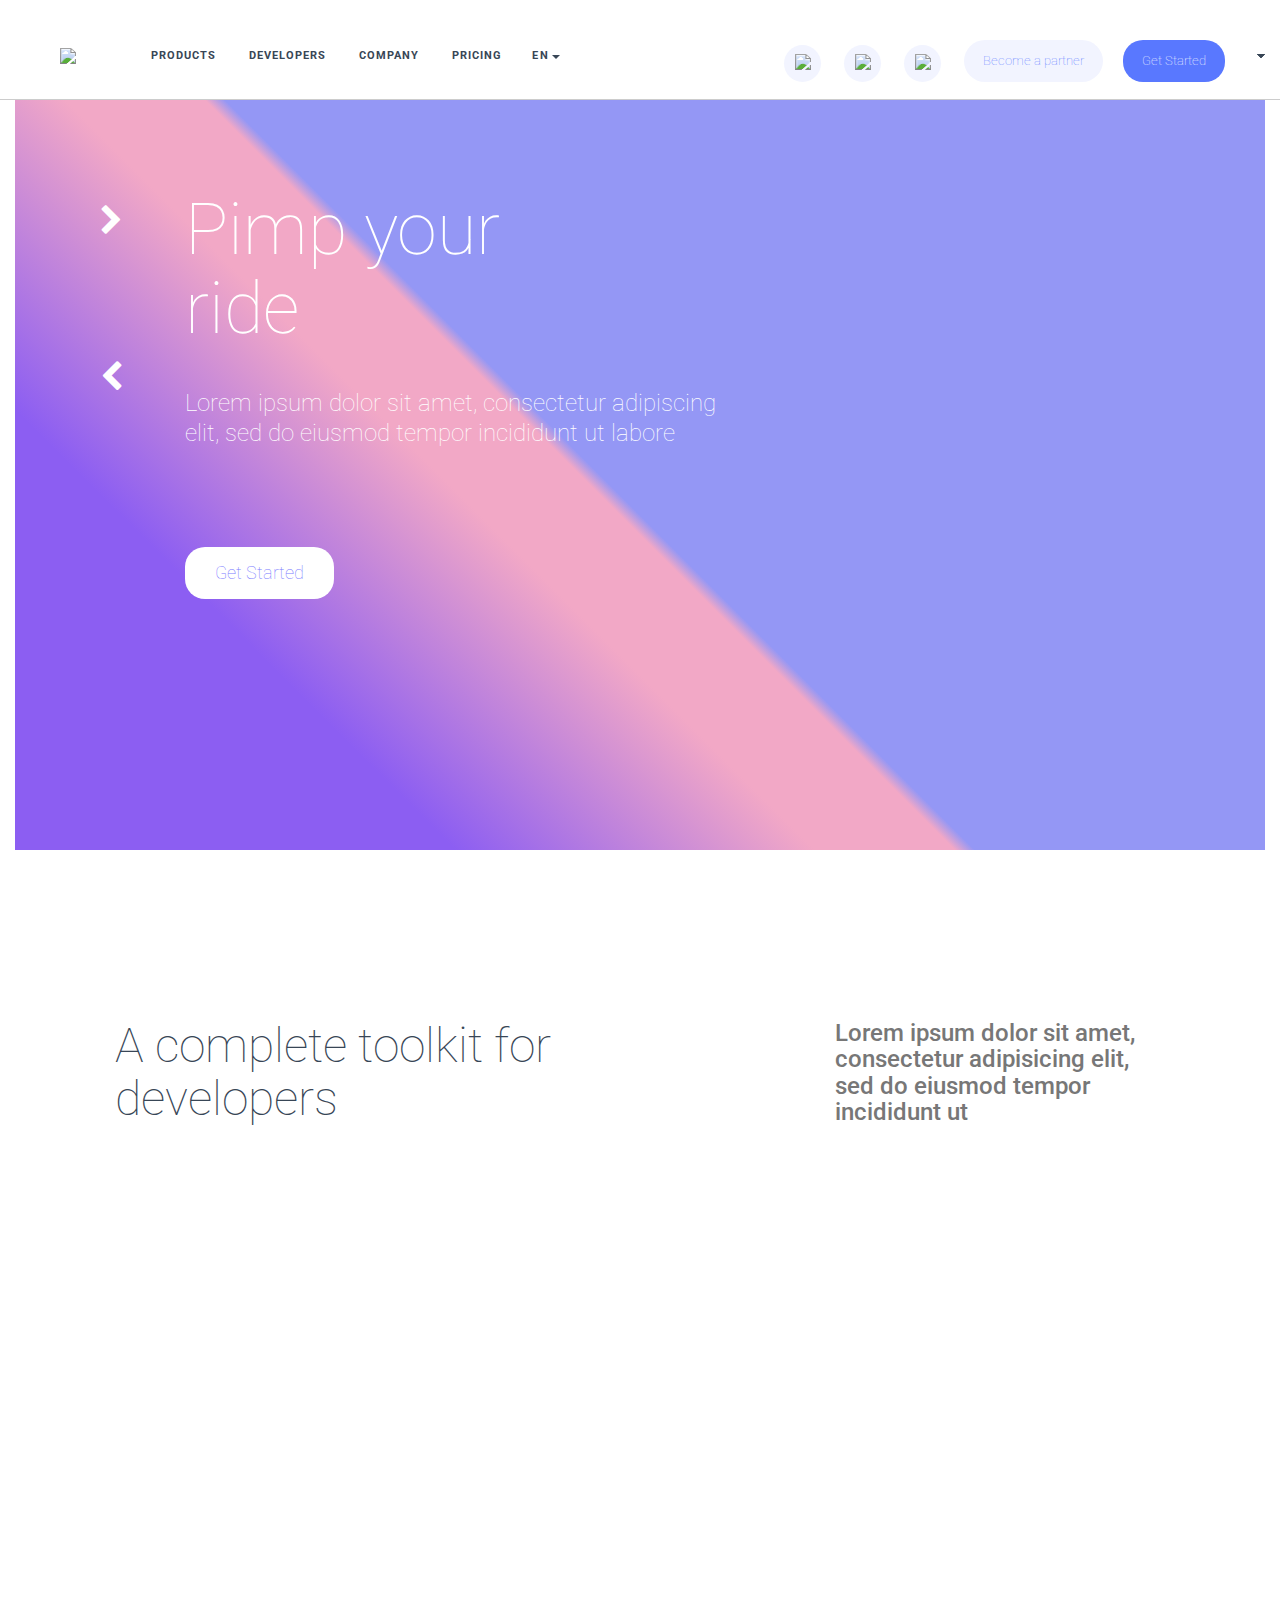
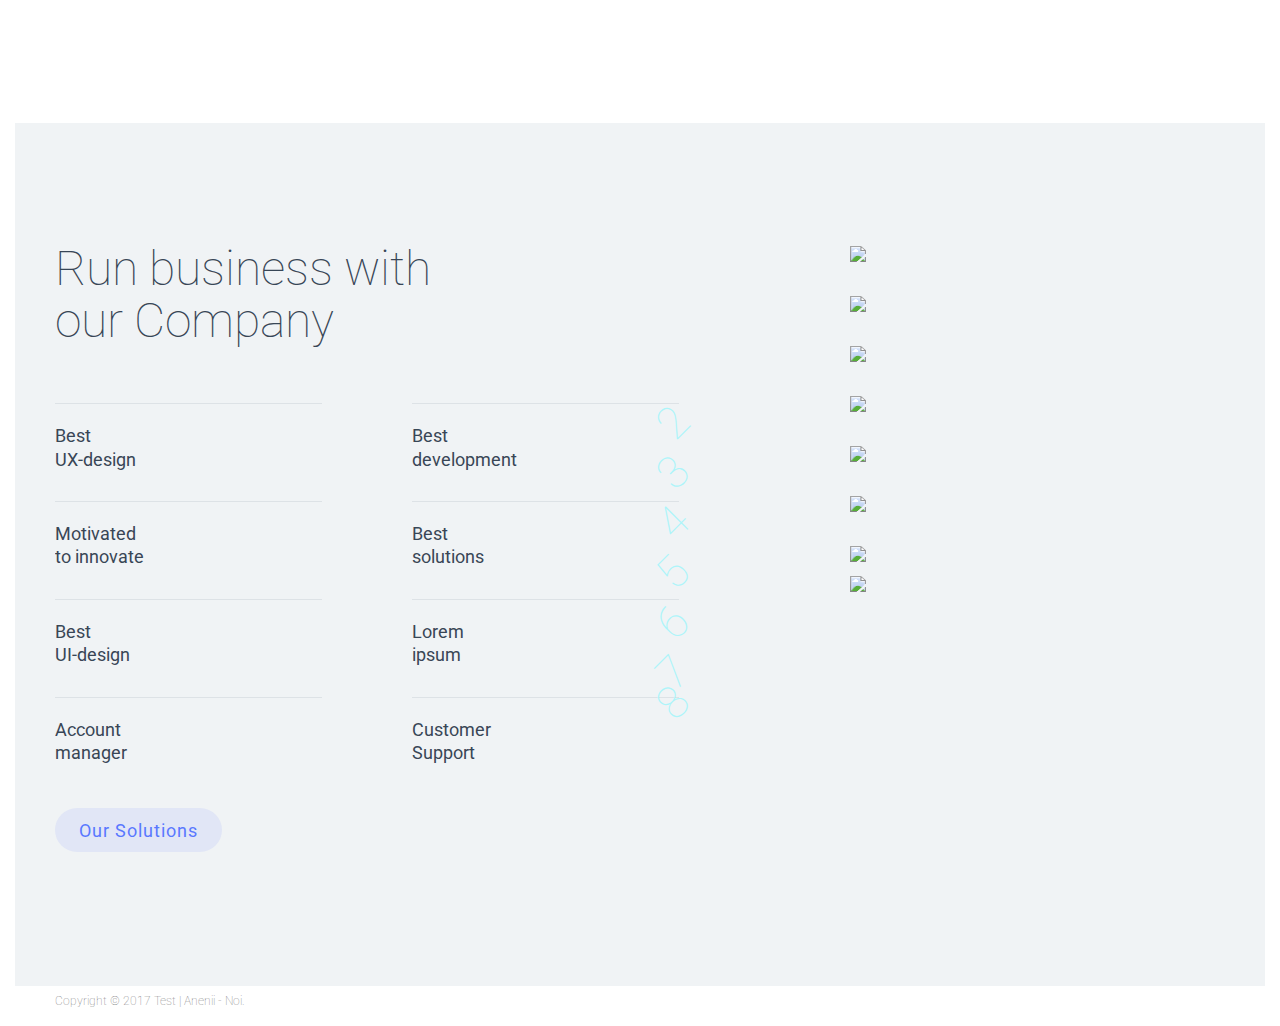
==== index.html @ 828bd1d2 "upd" ====
<!DOCTYPE html>
<!--[if IE 7]>    <html class="no-js ie7 oldie"> <![endif]-->
<!--[if IE 8]>    <html class="no-js ie8 oldie"> <![endif]-->
<!--[if gt IE 8]><!-->
<html class="no-js">
<!--<![endif]-->

<head><meta charset="utf-8" />
<meta name="viewport" content="width=device-width, initial=scale=1.0, maximum-scale=1.0, user-scalable=no" />
<meta name="apple=mobile-web-app-capable" content="yes" />
<title>Web</title>
<link href="https://fonts.googleapis.com/css?family=Roboto" rel="stylesheet" />
<link href="https://fonts.googleapis.com/css?family=Merriweather" rel="stylesheet" />
<!-- Latest compiled and minified CSS -->
<link rel="stylesheet" href="https://maxcdn.bootstrapcdn.com/bootstrap/3.3.7/css/bootstrap.min.css" integrity="sha384-BVYiiSIFeK1dGmJRAkycuHAHRg32OmUcww7on3RYdg4Va+PmSTsz/K68vbdEjh4u" crossorigin="anonymous" />
<!-- Optional theme -->
<link rel="stylesheet" href="https://maxcdn.bootstrapcdn.com/bootstrap/3.3.7/css/bootstrap-theme.min.css" integrity="sha384-rHyoN1iRsVXV4nD0JutlnGaslCJuC7uwjduW9SVrLvRYooPp2bWYgmgJQIXwl/Sp" crossorigin="anonymous" />
<link rel="stylesheet" href="css/style.css" />
<link rel="stylesheet" href="https://cdnjs.cloudflare.com/ajax/libs/font-awesome/4.7.0/css/font-awesome.min.css" /></head>

<body>
    <div class="container-fluid">
        <div class="nav-header-fixed">
            <div class="nav">
                <div class="allnav">
                    <div class="logo">
                        <img src="images/logo.png" class="lol" />
                    </div>
                    <div class="icon-show-menu"></div>
                    <div class="nav-toolbar-container">
                        <div class="icon-close"></div>
                        <div class="nav-menu">
                            <ul>
                                <li class="nav-item"><a href="#">products</a>
                                </li>
                                <li class="nav-item"><a href="#">developers</a>
                                </li>
                                <li class="nav-item"><a href="#">company</a>
                                </li>
                                <li class="nav-item"><a href="#">pricing</a>
                                </li>
                            </ul>
                        </div>
                        <div class="lang"><a href="#" class="nav-item">En</a>
                            <ul class="lang-list">
                                <li><a href="#" class="lang-item">en</a>
                                </li>
                                <li><a href="#" class="lang-item">ru</a>
                                </li>
                            </ul>
                        </div>
                        <div class="head-toolbar">
                            <div class="nav-toolbar">
                                <div class="toolbar-icon">
                                    <a href="https://www.linkedin.com" target="_blank">
                                        <img src="images/in-icon.png" />
                                    </a>
                                </div>
                                <div class="toolbar-icon">
                                    <a href="https://www.facebook.com" target="_blank">
                                        <img src="images/fb-icon.png" />
                                    </a>
                                </div>
                                <div class="toolbar-icon">
                                    <a href="https://twitter.com" target="_blank">
                                        <img src="images/tw-icon.png" />
                                    </a>
                                </div>
                            </div>
                            <div class="header-toolbar-group">Become a partner</div>
                            <div class="getStartedblock">Get Started</div>
                        </div>
                    </div>
                </div>
            </div>
        </div>
        <div class="main-slider-container">
            <div id="slider-container">
                <ul class="slides">
                    <li>
                        <div class="solid-bg">
                            <h6>Pimp your <br> ride</h6>
                            <p>Lorem ipsum dolor sit amet, consectetur adipiscing elit, sed do eiusmod tempor incididunt ut labore</p>
                        </div>
                    </li>
                    <li>
                        <div class="solid-bg">
                            <h6>Solving your <br> problems</h6>
                            <p>Lorem ipsum dolor sit amet, consectetur adipiscing elit, sed do eiusmod tempor incididunt ut labore</p>
                        </div>
                    </li>
                    <li>
                        <div class="solid-bg">
                            <h6>Pimp your <br> ride</h6>
                            <p>Lorem ipsum dolor sit amet, consectetur adipiscing elit, sed do eiusmod tempor incididunt ut labore</p>
                        </div>
                    </li>
                    <li>
                        <div class="solid-bg">
                            <h6>Solving your <br> problems</h6>
                            <p>Lorem ipsum dolor sit amet, consectetur adipiscing elit, sed do eiusmod tempor incididunt ut labore</p>
                        </div>
                    </li>
                </ul>
                <ul class="buttons">
                    <li>
                        <div class="next"></div>
                    </li>
                    <li>
                        <div class="prev"></div>
                    </li>
                </ul>
                <div class="getStartedContainer">Get Started</div>
            </div>
        </div>
        <div class="develop-section">
            <div class="container">
                <div class="row">
                    <div class="col-lg-6 col col-md12">
                        <h3 class="section-title">A complete toolkit for developers</h3>
                    </div>
                    <div class="col-lg-4 col-lg-offset-2 col col-md-12">
                        <h3 class="section-second-tit-isle">Lorem ipsum dolor sit amet, consectetur adipisicing elit, sed do eiusmod tempor incididunt ut</h3>
                    </div>
                </div>
                <div class="row">
                    <div class="cards-circles-items">
                        <div class="col-xs-12">
                            <div class="card-item card-item1">
                                <a href="#" class="card-link">
                                    <div class="circle-overlay">
                                        <div class="circle-inner-content">
                                            <p>UX</p>
                                        </div>
                                    </div>
                                </a>
                            </div>
                            <div class="card-item card-item2">
                                <a href="#" class="card-link">
                                    <div class="circle-overlay">
                                        <div class="circle-inner-content">
                                            <p>UI</p>
                                        </div>
                                    </div>
                                </a>
                            </div>
                            <div class="card-item card-item3">
                                <a href="#" class="card-link">
                                    <div class="circle-overlay">
                                        <div class="circle-inner-content">
                                            <p>Front-end</p>
                                        </div>
                                    </div>
                                </a>
                            </div>
                            <div class="card-item card-item4">
                                <a href="#" class="card-link">
                                    <div class="circle-overlay">
                                        <div class="circle-inner-content">
                                            <p>Back-end</p>
                                        </div>
                                    </div>
                                </a>
                            </div>
                        </div>
                    </div>
                </div>
            </div>
        </div>
        <div class="business-section">
            <div class="container">
                <div class="row">
                    <div class="business-header">
                        <h3 class="section-title">Run business with our Company</h3>
                    </div>
                    <div class="col-lg-7 col-md-12 no-mrg">
                        <div class="business-list">
                            <ul>
                                <li class="mrg-rght"><a href="#" data-attr="1" class="business-list-items"><span class="text-br">Best <br></span>UX-design</a>
                                </li>
                                <li><a href="#" data-attr="2" class="business-list-items"><span class="text-br">Best <br></span>development</a>
                                </li>
                                <li class="mrg-rght"><a href="#" data-attr="3" class="business-list-items"><span class="text-br">Motivated <br></span>to innovate</a>
                                </li>
                                <li><a href="#" data-attr="4" class="business-list-items"><span class="text-br">Best <br></span>solutions</a>
                                </li>
                                <li class="mrg-rght"><a href="#" data-attr="5" class="business-list-items"><span class="text-br">Best <br></span>UI-design</a>
                                </li>
                                <li><a href="#" data-attr="6" class="business-list-items"><span class="text-br">Lorem <br></span>ipsum</a>
                                </li>
                                <li class="mrg-rght"><a href="#" data-attr="7" class="business-list-items"><span class="text-br">Account <br></span>manager</a>
                                </li>
                                <li><a href="#" data-attr="8" class="business-list-items"><span class="text-br">Customer <br></span>Support</a>
                                </li>
                            </ul>
                        </div><a href="#" class="btn-primary">Our Solutions</a>
                    </div>
                    <div class="col-xs-4 col-xs-offset-1">
                        <div class="business-cards">
                            <div data-attr="1" class="business-card-item card-item-1">
                                <img src="/images/card-1.png" />
                            </div>
                            <div data-attr="2" class="business-card-item card-item-2">
                                <img src="/images/card-2.png" />
                                <p>2</p>
                            </div>
                            <div data-attr="3" class="business-card-item card-item-3">
                                <img src="/images/card-3.png" />
                                <p>3</p>
                            </div>
                            <div data-attr="4" class="business-card-item card-item-4">
                                <img src="/images/card-4.png" />
                                <p>4</p>
                            </div>
                            <div data-attr="5" class="business-card-item card-item-5">
                                <img src="/images/card-5.png" />
                                <p>5</p>
                            </div>
                            <div data-attr="6" class="business-card-item card-item-6">
                                <img src="/images/card-6.png" />
                                <p>6</p>
                            </div>
                            <div data-attr="7" class="business-card-item card-item-7">
                                <img src="/images/card-7.png" />
                                <p>7</p>
                            </div>
                            <div data-attr="8" class="business-card-item card-item-8">
                                <img src="/images/card-8.png" />
                                <p>8</p>
                            </div>
                        </div>
                    </div>
                </div>
            </div>
        </div>
    </div>
</body><footer class="footer">
    <div class="container">
        <div class="row">
            <p class="copyright">Copyright © 2017 Test | Anenii - Noi.</p>
        </div>
    </div>
    <script src="https://maxcdn.bootstrapcdn.com/bootstrap/3.3.7/js/bootstrap.min.js" integrity="sha384-Tc5IQib027qvyjSMfHjOMaLkfuWVxZxUPnCJA7l2mCWNIpG9mGCD8wGNIcPD7Txa" crossorigin="anonymous"></script>
    <script src="https://code.jquery.com/jquery-2.2.4.min.js"></script>
    <script src="js/scripts.min.js" type="text/javascript"></script>
</footer>
---- css/style.css ----
/* line 1, ../../scss/style.scss */
div {
  display: block;
}

/* line 4, ../../scss/style.scss */
a {
  text-decoration: none;
}
/* line 6, ../../scss/style.scss */
a:hover {
  text-decoration: none;
}

/* line 12, ../../scss/style.scss */
* {
  margin: 0;
  padding: 0;
}

/* line 16, ../../scss/style.scss */
ul ol {
  margin-top: 0;
  margin-bottom: 10px;
}

/* line 20, ../../scss/style.scss */
body {
  font-family: 'Roboto', 'Helvetica', 'Arial', sans-serif;
  font-weight: 100;
  font-size: 12px;
  line-height: 30px;
  color: #777;
}

/* line 27, ../../scss/style.scss */
.logo {
  margin-right: 60px;
  float: left;
  display: inline-block;
}
/* line 31, ../../scss/style.scss */
.logo .lol {
  text-decoration: none;
  color: #337ab7;
}

/* line 36, ../../scss/style.scss */
.allnav {
  position: relative;
  padding: 0 30px;
  width: 100%;
  max-width: 100%;
}

/* line 42, ../../scss/style.scss */
.nav {
  display: inline-block;
  width: 100%;
  padding: 40px 25px 40px 30px;
}

/* line 47, ../../scss/style.scss */
.nav-menu {
  float: left;
  display: inline-block;
}

/* line 51, ../../scss/style.scss */
.nav-item {
  letter-spacing: 1px;
  font-size: 11px;
  font-weight: bold;
  color: #384656;
  display: inline-block;
  margin: 0px 15px;
  text-transform: uppercase;
}
/* line 52, ../../scss/style.scss */
.nav-item:after {
  content: '';
  position: absolute;
  width: 0;
  height: 0;
  background: 0;
  border-style: solid;
  border-width: 4px 4px 0;
  border-color: #384656 transparent transparent;
  display: inline-block;
  right: -10px;
  top: 14px;
}
/* line 66, ../../scss/style.scss */
.nav-item a {
  color: #384656;
}

/* line 76, ../../scss/style.scss */
.lang {
  position: relative;
  float: left;
}
/* line 79, ../../scss/style.scss */
.lang a {
  position: relative;
  display: inline-block;
  margin-left: 15px;
  font-size: 11px;
  font-weight: bold;
  color: #384656;
  text-transform: uppercase;
  letter-spacing: 2px;
}

/* line 91, ../../scss/style.scss */
.lang-list {
  list-style: none;
  width: 100%;
  display: none;
  position: absolute;
  top: 100%;
  left: 0px;
  background-color: #fff;
  box-shadow: 0 5px 20px rgba(0, 0, 0, 0.2);
  transition-delay: 0s, 0.2s;
  transition-property: opacity, visibility;
  transition-duration: 0.2s, 0s;
  z-index: 999;
}
/* line 104, ../../scss/style.scss */
.lang-list:after {
  display: block;
  content: '';
}

/* line 109, ../../scss/style.scss */
.active {
  display: block;
}

/* line 112, ../../scss/style.scss */
.head-toolbar {
  position: relative;
  float: right;
}

/* line 116, ../../scss/style.scss */
.toolbar-icon {
  margin-left: 20px;
  display: inline-block;
}
/* line 119, ../../scss/style.scss */
.toolbar-icon a {
  display: block;
  width: 37px;
  height: 37px;
  background: #f2f4ff;
  border-radius: 50%;
  text-align: center;
  line-height: 2.8;
}

/* line 129, ../../scss/style.scss */
.nav-toolbar {
  display: inline-block;
}

/* line 132, ../../scss/style.scss */
.header-toolbar-group {
  margin-left: 20px;
  display: inline-block;
  font-size: 13px;
  color: #5978ff;
  background: #f2f4ff;
  padding: 6px 19px;
  border-radius: 25px;
}

/* line 142, ../../scss/style.scss */
.getStartedblock {
  margin-left: 20px;
  font-size: 13px;
  padding: 6px 19px;
  border-radius: 20px;
  background-color: #5978ff;
  color: #ffffff;
  float: right;
}

/* line 151, ../../scss/style.scss */
.main-slider-container {
  margin-top: 100px;
}

/* line 154, ../../scss/style.scss */
#slider-container {
  position: relative;
  background: #ffffff;
  height: 750px;
  width: 100%;
  margin: 0 auto;
  overflow: hidden;
}

/* line 162, ../../scss/style.scss */
.slides {
  height: 100%;
  position: relative;
}
/* line 166, ../../scss/style.scss */
.slides li {
  background-color: #ecf0f1;
  display: table;
  float: left;
  height: 100%;
}
/* line 172, ../../scss/style.scss */
.slides li div {
  display: table-cell;
  text-align: center;
  font-size: 3em;
}

/* line 180, ../../scss/style.scss */
.buttons {
  position: absolute;
  top: 100px;
  left: 65px;
}
/* line 184, ../../scss/style.scss */
.buttons li {
  margin-bottom: 105px;
  color: #fff;
  padding: 5px 20px;
  border-radius: 5px;
  cursor: pointer;
  list-style-type: none;
}

/* line 194, ../../scss/style.scss */
.getStartedContainer {
  position: absolute;
  top: 447px;
  left: 170px;
  background-color: #fff;
  color: #7a7aff;
  padding: 11px 30px;
  border-radius: 20px;
  cursor: pointer;
  font-size: 18px;
}

/* line 205, ../../scss/style.scss */
.slides li.solid-bg {
  background-color: #999999;
}

/* line 208, ../../scss/style.scss */
.solid-bg {
  padding-left: 170px;
  padding-top: 80px;
  background: linear-gradient(45deg, #8c5ef2 0%, #8c5ef2 22%, #f2a8c6 40%, #f2a8c6 42%, #f2a8c6 45%, #f2a8c6 47%, #9497f5 48%, #9497f5 100%);
}
/* line 212, ../../scss/style.scss */
.solid-bg h6 {
  width: 50%;
  text-align: left;
  margin-bottom: 40px;
  font-size: 72px;
  font-weight: 100;
  color: #fff;
}
/* line 220, ../../scss/style.scss */
.solid-bg p {
  width: 50%;
  text-align: left;
  margin-bottom: 115px;
  font-size: 24px;
  font-weight: 100;
  color: #fff;
}

/* line 229, ../../scss/style.scss */
.develop-section {
  margin: 150px 0;
}
/* line 231, ../../scss/style.scss */
.develop-section .cards-circles-items {
  padding-top: 85px;
  overflow: hidden;
}
/* line 235, ../../scss/style.scss */
.develop-section .container {
  padding: 0 15px;
}
/* line 238, ../../scss/style.scss */
.develop-section .row {
  margin-left: 30px;
  margin-right: 30px;
}
/* line 242, ../../scss/style.scss */
.develop-section .section-second-title {
  font-size: 20px;
  font-family: "Merriweather", serif;
  line-height: 1.5;
  color: #97a3b4;
}
/* line 248, ../../scss/style.scss */
.develop-section .col-xs-12 {
  width: 100%;
}
/* line 251, ../../scss/style.scss */
.develop-section .card-item {
  float: left;
  text-align: center;
  width: 272px;
  height: 272px;
  margin-right: -40px;
  transform: translateY(0);
  transition-property: transform;
  transition-duration: 300ms;
  transition-timing-function: ease-out;
}
/* line 261, ../../scss/style.scss */
.develop-section .card-item:hover {
  background: url(../images/circle-overlay.png) no-repeat;
  transform: translateY(-40px);
  transition-property: transform;
  transition-duration: 300ms;
  transition-timing-function: ease-out;
}
/* line 268, ../../scss/style.scss */
.develop-section .card-item .card-link {
  font-family: "Merriweather", serif;
  height: 100%;
  font-size: 36px;
  font-weight: 100;
  text-align: center;
  color: #fff;
}
/* line 276, ../../scss/style.scss */
.develop-section .card-item .circle-inner-content {
  padding-top: 43%;
}
/* line 280, ../../scss/style.scss */
.develop-section .card-item1 {
  display: block;
  background: url(../images/circle-1.png) no-repeat;
}
/* line 284, ../../scss/style.scss */
.develop-section .card-item2 {
  margin-top: 30px;
  display: block;
  background: url(../images/circle-1.png) no-repeat;
}
/* line 289, ../../scss/style.scss */
.develop-section .card-item3 {
  margin-top: 60px;
  display: block;
  background: url(../images/circle-4.png) no-repeat;
}
/* line 294, ../../scss/style.scss */
.develop-section .card-item4 {
  margin-top: 80px;
  display: block;
  background: url(../images/circle-4.png) no-repeat;
}

/* line 300, ../../scss/style.scss */
.section-title {
  font-size: 48px;
  font-weight: 100;
  color: #384656;
}

/* line 305, ../../scss/style.scss */
.business-section {
  background: #f0f3f5;
  padding-bottom: 140px;
}

/* line 309, ../../scss/style.scss */
.business-header {
  margin-top: 120px;
  margin-bottom: 55px;
  max-width: 400px;
}

/* line 314, ../../scss/style.scss */
.col-lg-7.col-md-12.no-mrg {
  padding-left: 0px;
}

/* line 317, ../../scss/style.scss */
.business-list {
  margin-bottom: 20px;
}
/* line 319, ../../scss/style.scss */
.business-list ul {
  overflow: hidden;
  list-style: none;
}
/* line 323, ../../scss/style.scss */
.business-list li {
  display: inline-block;
  width: 40%;
  float: left;
}

/* line 329, ../../scss/style.scss */
.business-list-items {
  display: block;
  padding: 20px 0 30px 0;
  border-top: 1px solid #dde2e6;
  font-size: 18px;
  font-weight: 400;
  color: #384656;
  line-height: 1.3;
}

/* line 338, ../../scss/style.scss */
.mrg-rght {
  margin-right: 90px;
}

/* line 341, ../../scss/style.scss */
.btn-primary {
  width: 170px;
  padding: 12px 24px 11px;
  background: #e1e6f6;
  border-radius: 23px;
  font-size: 18px;
  font-weight: 400;
  color: #5978ff;
  letter-spacing: 1px;
  vertical-align: sub;
}

/* line 352, ../../scss/style.scss */
.col-xs-offset-1 {
  margin-left: 8.33%;
}

/* line 355, ../../scss/style.scss */
.col-xs-4 {
  width: 33.33%;
  float: left;
}

/* line 359, ../../scss/style.scss */
.business-cards {
  position: absolute;
  top: -165px;
  height: 660px;
  width: 330px;
}
/* line 364, ../../scss/style.scss */
.business-cards .business-card-item {
  position: absolute;
  top: 0;
  display: block;
  -ms-transform: translateY(0);
  transform: translateY(0);
  opacity: 1;
  transition-property: transform, opacity;
  transition-delay: 100ms;
  transition-duration: 300ms;
  transition-timing-function: ease-out;
}
/* line 375, ../../scss/style.scss */
.business-cards .business-card-item p {
  font-size: 45px;
  color: #adf5fa;
  position: absolute;
  top: 120px;
  right: 180px;
  transform: rotate(-45deg);
}
/* line 384, ../../scss/style.scss */
.business-cards .card-item-1 {
  z-index: 10;
}
/* line 387, ../../scss/style.scss */
.business-cards .card-item-2 {
  top: 50px;
  z-index: 9;
}
/* line 391, ../../scss/style.scss */
.business-cards .card-item-3 {
  top: 100px;
  z-index: 8;
}
/* line 395, ../../scss/style.scss */
.business-cards .card-item-4 {
  top: 150px;
  z-index: 7;
}
/* line 399, ../../scss/style.scss */
.business-cards .card-item-5 {
  top: 200px;
  z-index: 6;
}
/* line 403, ../../scss/style.scss */
.business-cards .card-item-6 {
  top: 250px;
  z-index: 5;
}
/* line 407, ../../scss/style.scss */
.business-cards .card-item-7 {
  top: 300px;
  z-index: 4;
}
/* line 411, ../../scss/style.scss */
.business-cards .card-item-8 {
  top: 330px;
  z-index: 3;
}
/* line 415, ../../scss/style.scss */
.business-cards img {
  vertical-align: middle;
}

/* line 419, ../../scss/style.scss */
.mrgn-top {
  transform: translateY(-75px) !important;
  opacity: .2 !important;
}

/* line 424, ../../scss/style.scss */
.nav-header-fixed {
  position: fixed;
  right: 0;
  left: 0;
  width: 100%;
  height: 100px;
  z-index: 999;
  background: #fff;
  border-bottom: 1px solid #ccc;
}

/* line 434, ../../scss/style.scss */
.next {
  display: inline-block;
  font: normal normal normal 20px/1 FontAwesome;
  font-size: inherit;
  text-rendering: auto;
  -webkit-font-smoothing: antialiased;
  -moz-osx-font-smoothing: grayscale;
}
/* line 441, ../../scss/style.scss */
.next:after {
  content: "\f054";
  display: block;
  font-size: 32px;
  color: #fff;
}

/* line 448, ../../scss/style.scss */
.prev {
  display: inline-block;
  font: normal normal normal 20px/1 FontAwesome;
  font-size: inherit;
  text-rendering: auto;
  -webkit-font-smoothing: antialiased;
  -moz-osx-font-smoothing: grayscale;
}
/* line 455, ../../scss/style.scss */
.prev:after {
  content: "\f054";
  display: block;
  transform: rotate(-180deg);
  font-size: 32px;
  color: #fff;
}

/* line 463, ../../scss/style.scss */
.icon-close {
  position: absolute;
  top: 46px;
  right: 30px;
  display: none;
  width: 36px;
  height: 36px;
  border-radius: 18px;
  background-color: rgba(89, 120, 255, 0.17);
  cursor: pointer;
  margin-left: auto;
}
/* line 474, ../../scss/style.scss */
.icon-close:after {
  content: ' ';
  display: block;
  height: 36px;
  width: 36px;
  background: url("../images/icon-close.png") no-repeat;
  background-position: center;
}

/* line 483, ../../scss/style.scss */
.menu-mb {
  display: block !important;
  width: 240px;
  height: 1044px;
  box-shadow: 0 5px 30px rgba(14, 24, 44, 0.2);
  background-color: #ffffff;
  position: absolute;
  right: -25px;
  top: -38px;
}

@media all and (min-width: 320px) and (max-width: 1170px) {
  /* line 495, ../../scss/style.scss */
  .icon-show-menu {
    display: block;
    width: 36px;
    height: 36px;
    margin-left: auto;
    border-radius: 50%;
    background-color: rgba(89, 120, 255, 0.17);
    cursor: pointer;
  }
  /* line 503, ../../scss/style.scss */
  .icon-show-menu:before {
    content: '';
    display: block;
    width: 36px;
    height: 36px;
    border-radius: 1px;
    background: url(../images/hamburger-icon.svg) no-repeat;
    background-position: center;
  }

  /* line 513, ../../scss/style.scss */
  .next {
    display: none;
  }

  /* line 516, ../../scss/style.scss */
  .prev {
    display: none;
  }

  /* line 519, ../../scss/style.scss */
  .nav-toolbar-container {
    display: none;
  }

  /* line 522, ../../scss/style.scss */
  .nav-menu {
    padding-top: 107px;
    padding-left: 30px;
  }

  /* line 526, ../../scss/style.scss */
  .nav-item {
    display: block;
    list-style: none;
  }

  /* line 530, ../../scss/style.scss */
  .lang {
    padding-left: 30px;
    width: 100%;
    margin-bottom: 30px;
    border-bottom: 2px solid #ebeef0;
    padding-bottom: 108px;
  }

  /* line 538, ../../scss/style.scss */
  .nav-toolbar {
    display: block;
    margin: 0 auto;
    width: 196px;
  }

  /* line 543, ../../scss/style.scss */
  .header-toolbar-group {
    margin: 33px 25px;
    width: 190px;
    text-align: center;
  }

  /* line 548, ../../scss/style.scss */
  .active {
    top: 26px;
    left: 60px;
    width: 50%;
  }

  /* line 553, ../../scss/style.scss */
  .getStartedblock {
    margin: 0 25px;
    width: 190px;
    text-align: center;
  }

  /* line 558, ../../scss/style.scss */
  .icon-close {
    display: block;
  }
}
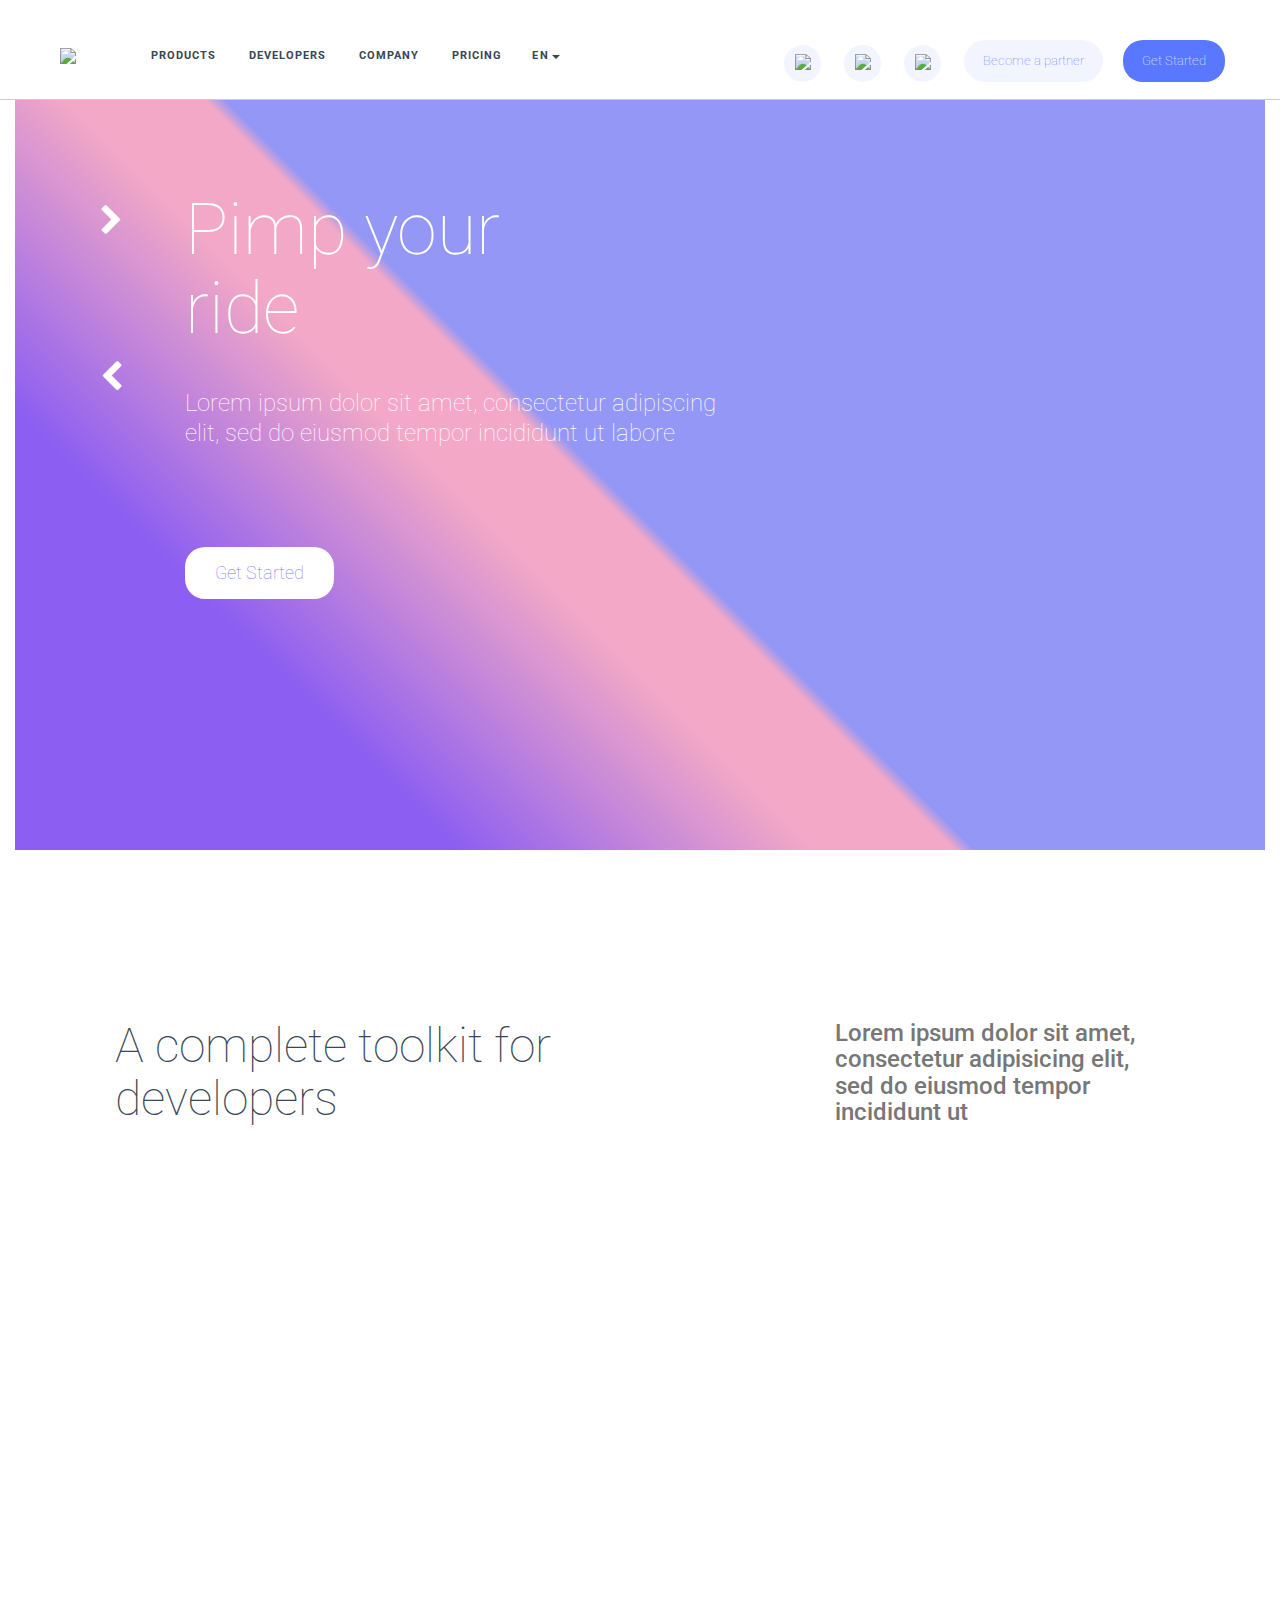
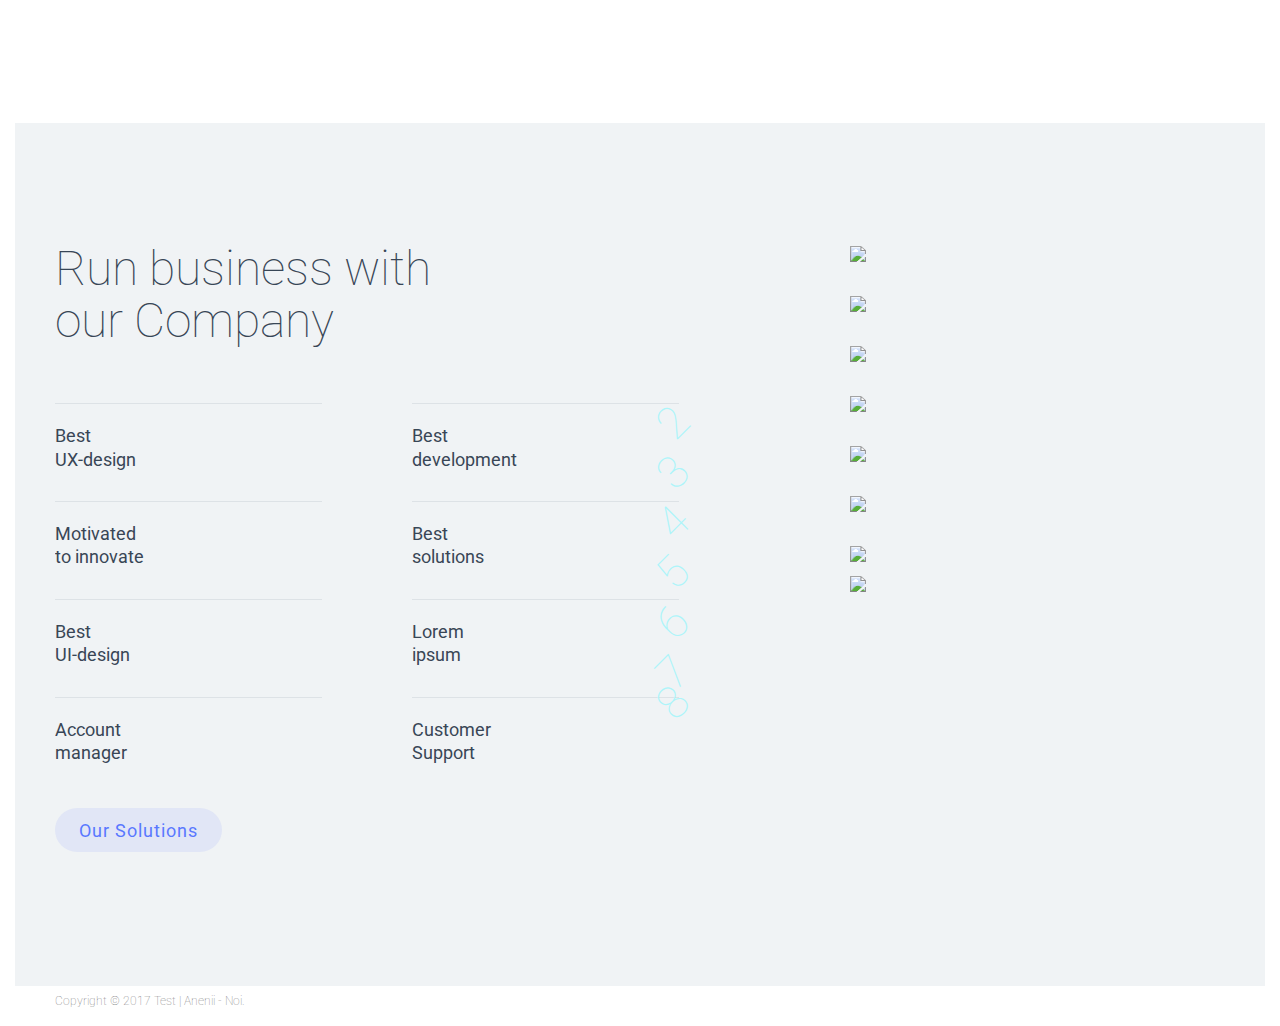
==== commit b31b09e6: "mob upd" ====
--- a/index.html
+++ b/index.html
@@ -41,7 +41,7 @@
                                 </li>
                             </ul>
                         </div>
-                        <div class="lang"><a href="#" class="nav-item">En</a>
+                        <div class="lang"><a href="#" class="nav-lang">En</a>
                             <ul class="lang-list">
                                 <li><a href="#" class="lang-item">en</a>
                                 </li>
--- a/css/style.css
+++ b/css/style.css
@@ -76,8 +76,13 @@
   margin: 0px 15px;
   text-transform: uppercase;
 }
-/* line 52, ../../scss/style.scss */
-.nav-item:after {
+/* line 53, ../../scss/style.scss */
+.nav-item a {
+  color: #384656;
+}
+
+/* line 64, ../../scss/style.scss */
+.nav-lang:after {
   content: '';
   position: absolute;
   width: 0;
@@ -90,17 +95,13 @@
   right: -10px;
   top: 14px;
 }
-/* line 66, ../../scss/style.scss */
-.nav-item a {
-  color: #384656;
-}
-
-/* line 76, ../../scss/style.scss */
+
+/* line 78, ../../scss/style.scss */
 .lang {
   position: relative;
   float: left;
 }
-/* line 79, ../../scss/style.scss */
+/* line 81, ../../scss/style.scss */
 .lang a {
   position: relative;
   display: inline-block;
@@ -112,14 +113,14 @@
   letter-spacing: 2px;
 }
 
-/* line 91, ../../scss/style.scss */
+/* line 93, ../../scss/style.scss */
 .lang-list {
   list-style: none;
   width: 100%;
   display: none;
   position: absolute;
   top: 100%;
-  left: 0px;
+  left: 24px;
   background-color: #fff;
   box-shadow: 0 5px 20px rgba(0, 0, 0, 0.2);
   transition-delay: 0s, 0.2s;
@@ -127,29 +128,30 @@
   transition-duration: 0.2s, 0s;
   z-index: 999;
 }
-/* line 104, ../../scss/style.scss */
+/* line 106, ../../scss/style.scss */
 .lang-list:after {
   display: block;
   content: '';
 }
 
-/* line 109, ../../scss/style.scss */
+/* line 111, ../../scss/style.scss */
 .active {
   display: block;
-}
-
-/* line 112, ../../scss/style.scss */
+  width: 60px;
+}
+
+/* line 115, ../../scss/style.scss */
 .head-toolbar {
   position: relative;
   float: right;
 }
 
-/* line 116, ../../scss/style.scss */
+/* line 119, ../../scss/style.scss */
 .toolbar-icon {
   margin-left: 20px;
   display: inline-block;
 }
-/* line 119, ../../scss/style.scss */
+/* line 122, ../../scss/style.scss */
 .toolbar-icon a {
   display: block;
   width: 37px;
@@ -160,12 +162,12 @@
   line-height: 2.8;
 }
 
-/* line 129, ../../scss/style.scss */
+/* line 132, ../../scss/style.scss */
 .nav-toolbar {
   display: inline-block;
 }
 
-/* line 132, ../../scss/style.scss */
+/* line 135, ../../scss/style.scss */
 .header-toolbar-group {
   margin-left: 20px;
   display: inline-block;
@@ -176,7 +178,7 @@
   border-radius: 25px;
 }
 
-/* line 142, ../../scss/style.scss */
+/* line 145, ../../scss/style.scss */
 .getStartedblock {
   margin-left: 20px;
   font-size: 13px;
@@ -187,12 +189,12 @@
   float: right;
 }
 
-/* line 151, ../../scss/style.scss */
+/* line 154, ../../scss/style.scss */
 .main-slider-container {
   margin-top: 100px;
 }
 
-/* line 154, ../../scss/style.scss */
+/* line 157, ../../scss/style.scss */
 #slider-container {
   position: relative;
   background: #ffffff;
@@ -202,32 +204,32 @@
   overflow: hidden;
 }
 
-/* line 162, ../../scss/style.scss */
+/* line 165, ../../scss/style.scss */
 .slides {
   height: 100%;
   position: relative;
 }
-/* line 166, ../../scss/style.scss */
+/* line 169, ../../scss/style.scss */
 .slides li {
   background-color: #ecf0f1;
   display: table;
   float: left;
   height: 100%;
 }
-/* line 172, ../../scss/style.scss */
+/* line 175, ../../scss/style.scss */
 .slides li div {
   display: table-cell;
   text-align: center;
   font-size: 3em;
 }
 
-/* line 180, ../../scss/style.scss */
+/* line 183, ../../scss/style.scss */
 .buttons {
   position: absolute;
   top: 100px;
   left: 65px;
 }
-/* line 184, ../../scss/style.scss */
+/* line 187, ../../scss/style.scss */
 .buttons li {
   margin-bottom: 105px;
   color: #fff;
@@ -237,7 +239,7 @@
   list-style-type: none;
 }
 
-/* line 194, ../../scss/style.scss */
+/* line 197, ../../scss/style.scss */
 .getStartedContainer {
   position: absolute;
   top: 447px;
@@ -250,18 +252,18 @@
   font-size: 18px;
 }
 
-/* line 205, ../../scss/style.scss */
+/* line 208, ../../scss/style.scss */
 .slides li.solid-bg {
   background-color: #999999;
 }
 
-/* line 208, ../../scss/style.scss */
+/* line 211, ../../scss/style.scss */
 .solid-bg {
   padding-left: 170px;
   padding-top: 80px;
   background: linear-gradient(45deg, #8c5ef2 0%, #8c5ef2 22%, #f2a8c6 40%, #f2a8c6 42%, #f2a8c6 45%, #f2a8c6 47%, #9497f5 48%, #9497f5 100%);
 }
-/* line 212, ../../scss/style.scss */
+/* line 215, ../../scss/style.scss */
 .solid-bg h6 {
   width: 50%;
   text-align: left;
@@ -270,7 +272,7 @@
   font-weight: 100;
   color: #fff;
 }
-/* line 220, ../../scss/style.scss */
+/* line 223, ../../scss/style.scss */
 .solid-bg p {
   width: 50%;
   text-align: left;
@@ -280,36 +282,36 @@
   color: #fff;
 }
 
-/* line 229, ../../scss/style.scss */
+/* line 232, ../../scss/style.scss */
 .develop-section {
   margin: 150px 0;
 }
-/* line 231, ../../scss/style.scss */
+/* line 234, ../../scss/style.scss */
 .develop-section .cards-circles-items {
   padding-top: 85px;
   overflow: hidden;
 }
-/* line 235, ../../scss/style.scss */
+/* line 238, ../../scss/style.scss */
 .develop-section .container {
   padding: 0 15px;
 }
-/* line 238, ../../scss/style.scss */
+/* line 241, ../../scss/style.scss */
 .develop-section .row {
   margin-left: 30px;
   margin-right: 30px;
 }
-/* line 242, ../../scss/style.scss */
+/* line 245, ../../scss/style.scss */
 .develop-section .section-second-title {
   font-size: 20px;
   font-family: "Merriweather", serif;
   line-height: 1.5;
   color: #97a3b4;
 }
-/* line 248, ../../scss/style.scss */
+/* line 251, ../../scss/style.scss */
 .develop-section .col-xs-12 {
   width: 100%;
 }
-/* line 251, ../../scss/style.scss */
+/* line 254, ../../scss/style.scss */
 .develop-section .card-item {
   float: left;
   text-align: center;
@@ -321,7 +323,7 @@
   transition-duration: 300ms;
   transition-timing-function: ease-out;
 }
-/* line 261, ../../scss/style.scss */
+/* line 264, ../../scss/style.scss */
 .develop-section .card-item:hover {
   background: url(../images/circle-overlay.png) no-repeat;
   transform: translateY(-40px);
@@ -329,7 +331,7 @@
   transition-duration: 300ms;
   transition-timing-function: ease-out;
 }
-/* line 268, ../../scss/style.scss */
+/* line 271, ../../scss/style.scss */
 .develop-section .card-item .card-link {
   font-family: "Merriweather", serif;
   height: 100%;
@@ -338,76 +340,76 @@
   text-align: center;
   color: #fff;
 }
-/* line 276, ../../scss/style.scss */
+/* line 279, ../../scss/style.scss */
 .develop-section .card-item .circle-inner-content {
   padding-top: 43%;
 }
-/* line 280, ../../scss/style.scss */
+/* line 283, ../../scss/style.scss */
 .develop-section .card-item1 {
   display: block;
   background: url(../images/circle-1.png) no-repeat;
 }
-/* line 284, ../../scss/style.scss */
+/* line 287, ../../scss/style.scss */
 .develop-section .card-item2 {
   margin-top: 30px;
   display: block;
   background: url(../images/circle-1.png) no-repeat;
 }
-/* line 289, ../../scss/style.scss */
+/* line 292, ../../scss/style.scss */
 .develop-section .card-item3 {
   margin-top: 60px;
   display: block;
   background: url(../images/circle-4.png) no-repeat;
 }
-/* line 294, ../../scss/style.scss */
+/* line 297, ../../scss/style.scss */
 .develop-section .card-item4 {
   margin-top: 80px;
   display: block;
   background: url(../images/circle-4.png) no-repeat;
 }
 
-/* line 300, ../../scss/style.scss */
+/* line 303, ../../scss/style.scss */
 .section-title {
   font-size: 48px;
   font-weight: 100;
   color: #384656;
 }
 
-/* line 305, ../../scss/style.scss */
+/* line 308, ../../scss/style.scss */
 .business-section {
   background: #f0f3f5;
   padding-bottom: 140px;
 }
 
-/* line 309, ../../scss/style.scss */
+/* line 312, ../../scss/style.scss */
 .business-header {
   margin-top: 120px;
   margin-bottom: 55px;
   max-width: 400px;
 }
 
-/* line 314, ../../scss/style.scss */
+/* line 317, ../../scss/style.scss */
 .col-lg-7.col-md-12.no-mrg {
   padding-left: 0px;
 }
 
-/* line 317, ../../scss/style.scss */
+/* line 320, ../../scss/style.scss */
 .business-list {
   margin-bottom: 20px;
 }
-/* line 319, ../../scss/style.scss */
+/* line 322, ../../scss/style.scss */
 .business-list ul {
   overflow: hidden;
   list-style: none;
 }
-/* line 323, ../../scss/style.scss */
+/* line 326, ../../scss/style.scss */
 .business-list li {
   display: inline-block;
   width: 40%;
   float: left;
 }
 
-/* line 329, ../../scss/style.scss */
+/* line 332, ../../scss/style.scss */
 .business-list-items {
   display: block;
   padding: 20px 0 30px 0;
@@ -418,12 +420,12 @@
   line-height: 1.3;
 }
 
-/* line 338, ../../scss/style.scss */
+/* line 341, ../../scss/style.scss */
 .mrg-rght {
   margin-right: 90px;
 }
 
-/* line 341, ../../scss/style.scss */
+/* line 344, ../../scss/style.scss */
 .btn-primary {
   width: 170px;
   padding: 12px 24px 11px;
@@ -436,25 +438,25 @@
   vertical-align: sub;
 }
 
-/* line 352, ../../scss/style.scss */
+/* line 355, ../../scss/style.scss */
 .col-xs-offset-1 {
   margin-left: 8.33%;
 }
 
-/* line 355, ../../scss/style.scss */
+/* line 358, ../../scss/style.scss */
 .col-xs-4 {
   width: 33.33%;
   float: left;
 }
 
-/* line 359, ../../scss/style.scss */
+/* line 362, ../../scss/style.scss */
 .business-cards {
   position: absolute;
   top: -165px;
   height: 660px;
   width: 330px;
 }
-/* line 364, ../../scss/style.scss */
+/* line 367, ../../scss/style.scss */
 .business-cards .business-card-item {
   position: absolute;
   top: 0;
@@ -467,7 +469,7 @@
   transition-duration: 300ms;
   transition-timing-function: ease-out;
 }
-/* line 375, ../../scss/style.scss */
+/* line 378, ../../scss/style.scss */
 .business-cards .business-card-item p {
   font-size: 45px;
   color: #adf5fa;
@@ -476,57 +478,57 @@
   right: 180px;
   transform: rotate(-45deg);
 }
-/* line 384, ../../scss/style.scss */
+/* line 387, ../../scss/style.scss */
 .business-cards .card-item-1 {
   z-index: 10;
 }
-/* line 387, ../../scss/style.scss */
+/* line 390, ../../scss/style.scss */
 .business-cards .card-item-2 {
   top: 50px;
   z-index: 9;
 }
-/* line 391, ../../scss/style.scss */
+/* line 394, ../../scss/style.scss */
 .business-cards .card-item-3 {
   top: 100px;
   z-index: 8;
 }
-/* line 395, ../../scss/style.scss */
+/* line 398, ../../scss/style.scss */
 .business-cards .card-item-4 {
   top: 150px;
   z-index: 7;
 }
-/* line 399, ../../scss/style.scss */
+/* line 402, ../../scss/style.scss */
 .business-cards .card-item-5 {
   top: 200px;
   z-index: 6;
 }
-/* line 403, ../../scss/style.scss */
+/* line 406, ../../scss/style.scss */
 .business-cards .card-item-6 {
   top: 250px;
   z-index: 5;
 }
-/* line 407, ../../scss/style.scss */
+/* line 410, ../../scss/style.scss */
 .business-cards .card-item-7 {
   top: 300px;
   z-index: 4;
 }
-/* line 411, ../../scss/style.scss */
+/* line 414, ../../scss/style.scss */
 .business-cards .card-item-8 {
   top: 330px;
   z-index: 3;
 }
-/* line 415, ../../scss/style.scss */
+/* line 418, ../../scss/style.scss */
 .business-cards img {
   vertical-align: middle;
 }
 
-/* line 419, ../../scss/style.scss */
+/* line 422, ../../scss/style.scss */
 .mrgn-top {
   transform: translateY(-75px) !important;
   opacity: .2 !important;
 }
 
-/* line 424, ../../scss/style.scss */
+/* line 427, ../../scss/style.scss */
 .nav-header-fixed {
   position: fixed;
   right: 0;
@@ -538,7 +540,7 @@
   border-bottom: 1px solid #ccc;
 }
 
-/* line 434, ../../scss/style.scss */
+/* line 437, ../../scss/style.scss */
 .next {
   display: inline-block;
   font: normal normal normal 20px/1 FontAwesome;
@@ -547,7 +549,7 @@
   -webkit-font-smoothing: antialiased;
   -moz-osx-font-smoothing: grayscale;
 }
-/* line 441, ../../scss/style.scss */
+/* line 444, ../../scss/style.scss */
 .next:after {
   content: "\f054";
   display: block;
@@ -555,7 +557,7 @@
   color: #fff;
 }
 
-/* line 448, ../../scss/style.scss */
+/* line 451, ../../scss/style.scss */
 .prev {
   display: inline-block;
   font: normal normal normal 20px/1 FontAwesome;
@@ -564,7 +566,7 @@
   -webkit-font-smoothing: antialiased;
   -moz-osx-font-smoothing: grayscale;
 }
-/* line 455, ../../scss/style.scss */
+/* line 458, ../../scss/style.scss */
 .prev:after {
   content: "\f054";
   display: block;
@@ -573,7 +575,7 @@
   color: #fff;
 }
 
-/* line 463, ../../scss/style.scss */
+/* line 466, ../../scss/style.scss */
 .icon-close {
   position: absolute;
   top: 46px;
@@ -586,7 +588,7 @@
   cursor: pointer;
   margin-left: auto;
 }
-/* line 474, ../../scss/style.scss */
+/* line 477, ../../scss/style.scss */
 .icon-close:after {
   content: ' ';
   display: block;
@@ -596,7 +598,7 @@
   background-position: center;
 }
 
-/* line 483, ../../scss/style.scss */
+/* line 486, ../../scss/style.scss */
 .menu-mb {
   display: block !important;
   width: 240px;
@@ -609,7 +611,7 @@
 }
 
 @media all and (min-width: 320px) and (max-width: 1170px) {
-  /* line 495, ../../scss/style.scss */
+  /* line 498, ../../scss/style.scss */
   .icon-show-menu {
     display: block;
     width: 36px;
@@ -619,7 +621,7 @@
     background-color: rgba(89, 120, 255, 0.17);
     cursor: pointer;
   }
-  /* line 503, ../../scss/style.scss */
+  /* line 506, ../../scss/style.scss */
   .icon-show-menu:before {
     content: '';
     display: block;
@@ -630,34 +632,40 @@
     background-position: center;
   }
 
-  /* line 513, ../../scss/style.scss */
+  /* line 516, ../../scss/style.scss */
   .next {
     display: none;
   }
 
-  /* line 516, ../../scss/style.scss */
+  /* line 519, ../../scss/style.scss */
   .prev {
     display: none;
   }
 
-  /* line 519, ../../scss/style.scss */
+  /* line 522, ../../scss/style.scss */
   .nav-toolbar-container {
     display: none;
   }
 
-  /* line 522, ../../scss/style.scss */
+  /* line 525, ../../scss/style.scss */
   .nav-menu {
     padding-top: 107px;
     padding-left: 30px;
   }
 
-  /* line 526, ../../scss/style.scss */
+  /* line 529, ../../scss/style.scss */
+  .nav-lang {
+    display: block;
+    list-style: none;
+  }
+
+  /* line 533, ../../scss/style.scss */
   .nav-item {
     display: block;
     list-style: none;
   }
 
-  /* line 530, ../../scss/style.scss */
+  /* line 537, ../../scss/style.scss */
   .lang {
     padding-left: 30px;
     width: 100%;
@@ -666,35 +674,34 @@
     padding-bottom: 108px;
   }
 
-  /* line 538, ../../scss/style.scss */
+  /* line 545, ../../scss/style.scss */
   .nav-toolbar {
     display: block;
     margin: 0 auto;
     width: 196px;
   }
 
-  /* line 543, ../../scss/style.scss */
+  /* line 550, ../../scss/style.scss */
   .header-toolbar-group {
     margin: 33px 25px;
     width: 190px;
     text-align: center;
   }
 
-  /* line 548, ../../scss/style.scss */
+  /* line 555, ../../scss/style.scss */
   .active {
     top: 26px;
     left: 60px;
-    width: 50%;
-  }
-
-  /* line 553, ../../scss/style.scss */
+  }
+
+  /* line 559, ../../scss/style.scss */
   .getStartedblock {
     margin: 0 25px;
     width: 190px;
     text-align: center;
   }
 
-  /* line 558, ../../scss/style.scss */
+  /* line 564, ../../scss/style.scss */
   .icon-close {
     display: block;
   }
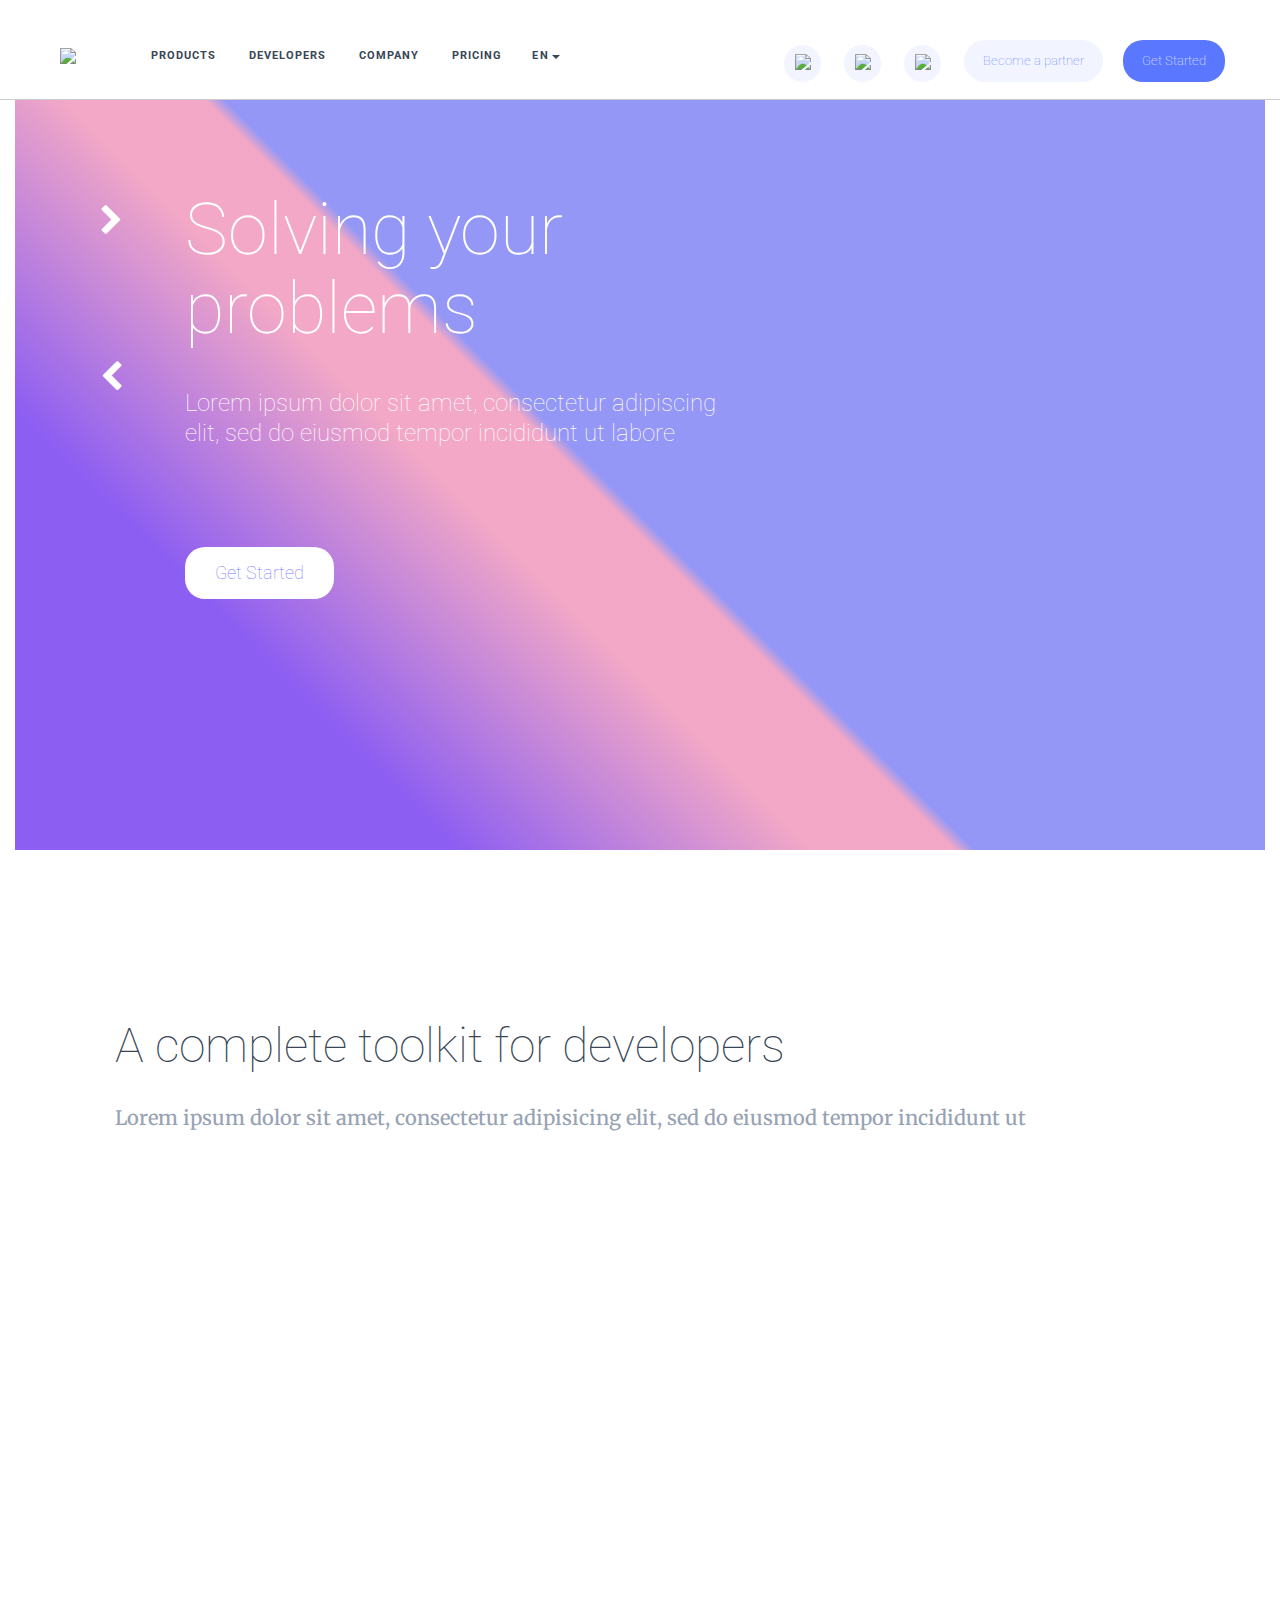
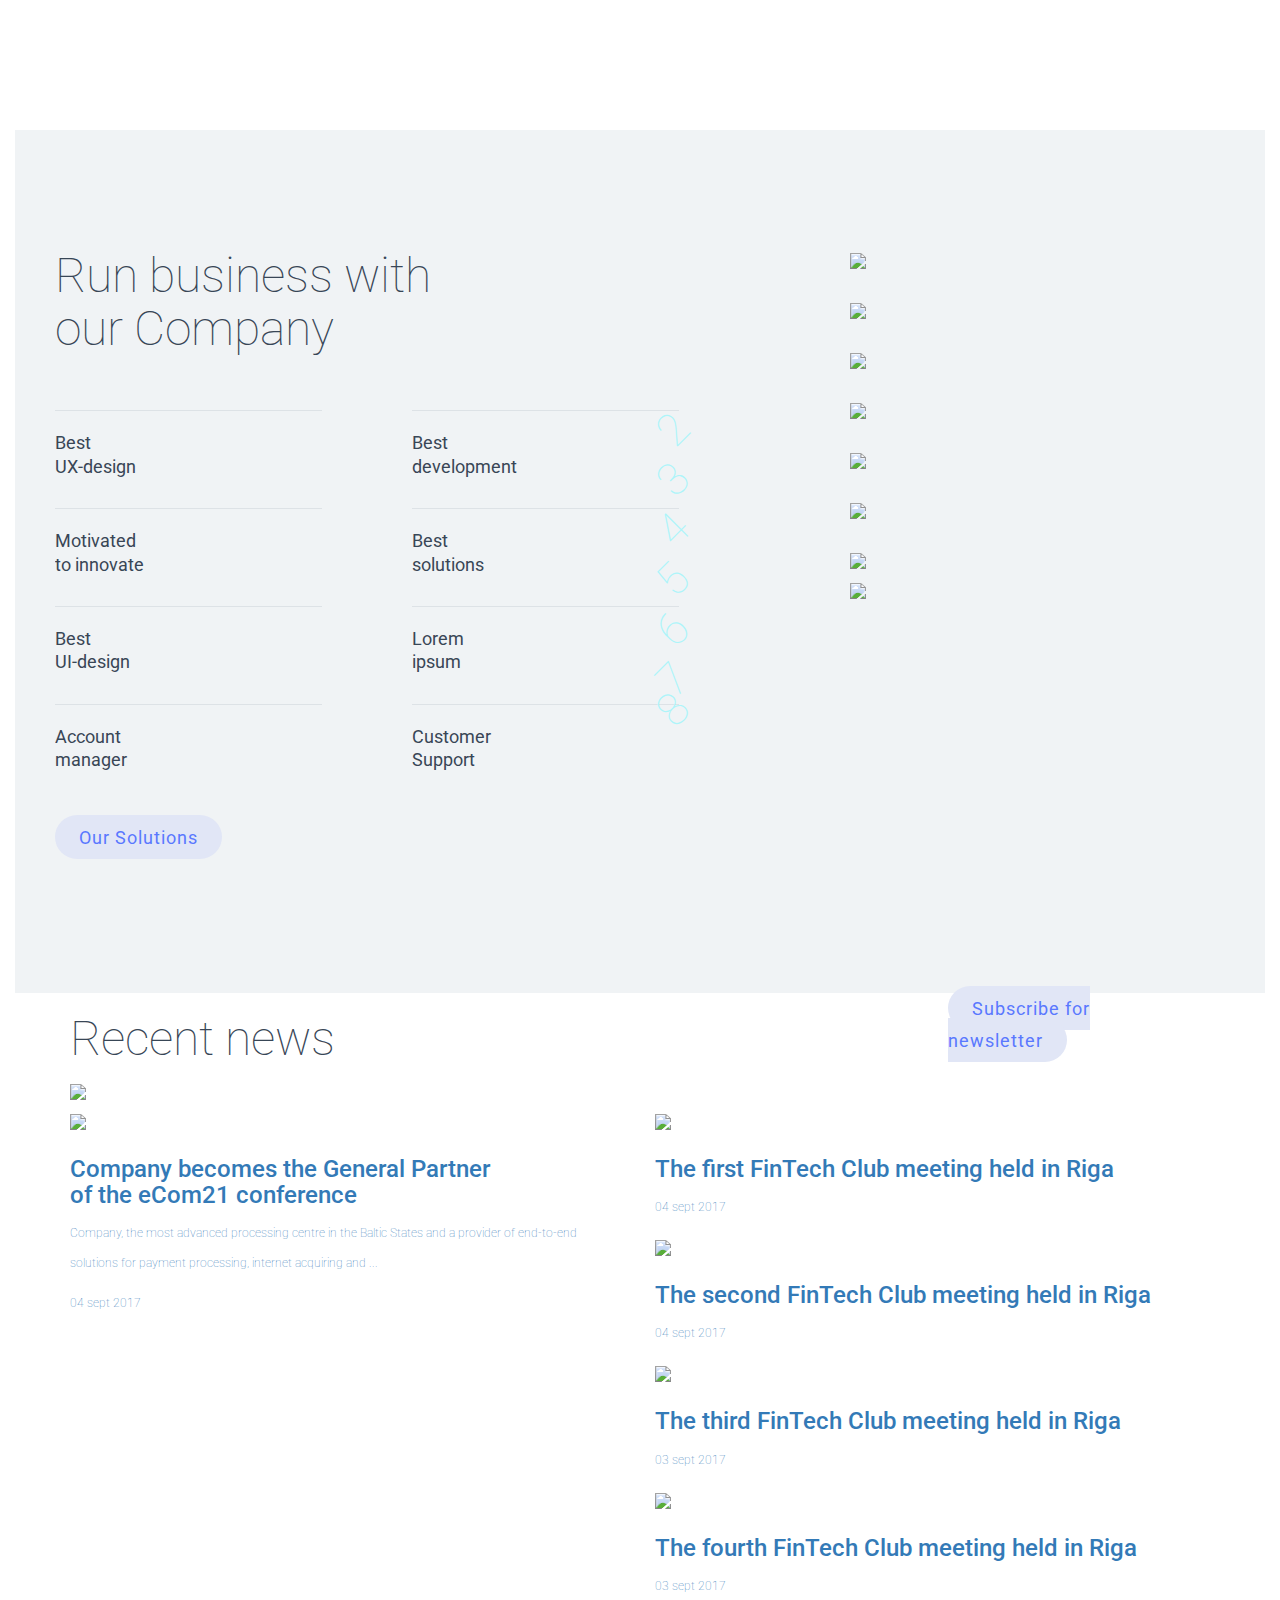
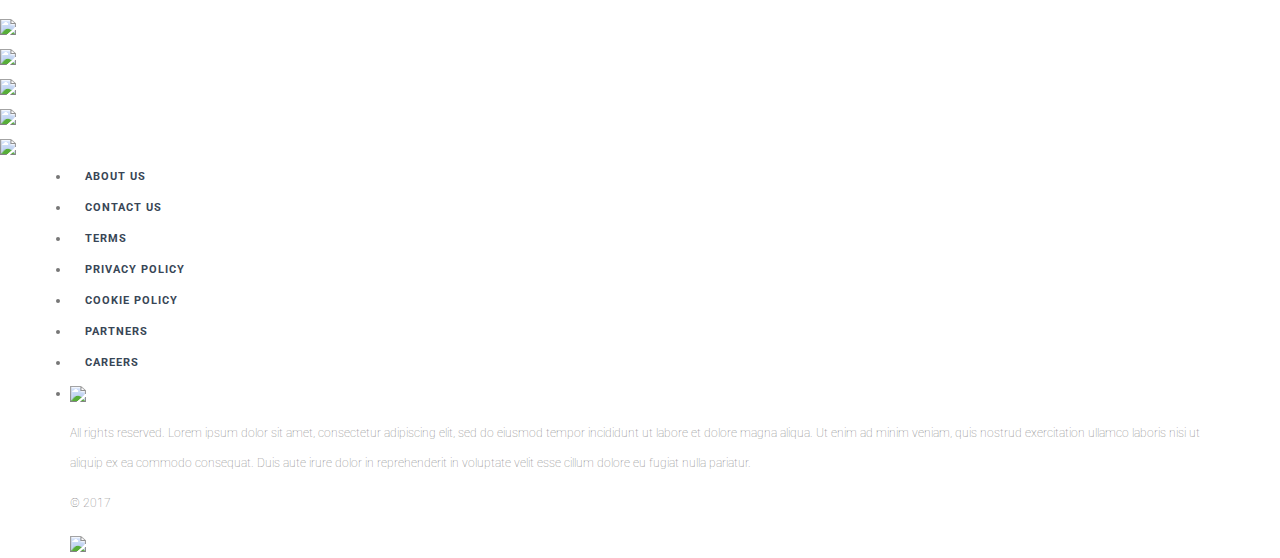
==== commit e327611e: "last up" ====
--- a/index.html
+++ b/index.html
@@ -24,7 +24,9 @@
             <div class="nav">
                 <div class="allnav">
                     <div class="logo">
-                        <img src="images/logo.png" class="lol" />
+                        <a href="/test">
+                            <img src="images/logo.png" class="lol" />
+                        </a>
                     </div>
                     <div class="icon-show-menu"></div>
                     <div class="nav-toolbar-container">
@@ -79,6 +81,12 @@
                 <ul class="slides">
                     <li>
                         <div class="solid-bg">
+                            <h6>Solving your <br> problems</h6>
+                            <p>Lorem ipsum dolor sit amet, consectetur adipiscing elit, sed do eiusmod tempor incididunt ut labore</p>
+                        </div>
+                    </li>
+                    <li>
+                        <div class="solid-bg">
                             <h6>Pimp your <br> ride</h6>
                             <p>Lorem ipsum dolor sit amet, consectetur adipiscing elit, sed do eiusmod tempor incididunt ut labore</p>
                         </div>
@@ -95,12 +103,6 @@
                             <p>Lorem ipsum dolor sit amet, consectetur adipiscing elit, sed do eiusmod tempor incididunt ut labore</p>
                         </div>
                     </li>
-                    <li>
-                        <div class="solid-bg">
-                            <h6>Solving your <br> problems</h6>
-                            <p>Lorem ipsum dolor sit amet, consectetur adipiscing elit, sed do eiusmod tempor incididunt ut labore</p>
-                        </div>
-                    </li>
                 </ul>
                 <ul class="buttons">
                     <li>
@@ -116,11 +118,11 @@
         <div class="develop-section">
             <div class="container">
                 <div class="row">
-                    <div class="col-lg-6 col col-md12">
+                    <div class="col-lg-6 col col-md-12 col-xs-12">
                         <h3 class="section-title">A complete toolkit for developers</h3>
                     </div>
-                    <div class="col-lg-4 col-lg-offset-2 col col-md-12">
-                        <h3 class="section-second-tit-isle">Lorem ipsum dolor sit amet, consectetur adipisicing elit, sed do eiusmod tempor incididunt ut</h3>
+                    <div class="col-lg-4 col-xs-12 col-md-12">
+                        <h3 class="section-second-title">Lorem ipsum dolor sit amet, consectetur adipisicing elit, sed do eiusmod tempor incididunt ut</h3>
                     </div>
                 </div>
                 <div class="row">
@@ -198,35 +200,122 @@
                     <div class="col-xs-4 col-xs-offset-1">
                         <div class="business-cards">
                             <div data-attr="1" class="business-card-item card-item-1">
-                                <img src="/images/card-1.png" />
+                                <img src="images/card-1.png" />
                             </div>
                             <div data-attr="2" class="business-card-item card-item-2">
-                                <img src="/images/card-2.png" />
+                                <img src="images/card-2.png" />
                                 <p>2</p>
                             </div>
                             <div data-attr="3" class="business-card-item card-item-3">
-                                <img src="/images/card-3.png" />
+                                <img src="images/card-3.png" />
                                 <p>3</p>
                             </div>
                             <div data-attr="4" class="business-card-item card-item-4">
-                                <img src="/images/card-4.png" />
+                                <img src="images/card-4.png" />
                                 <p>4</p>
                             </div>
                             <div data-attr="5" class="business-card-item card-item-5">
-                                <img src="/images/card-5.png" />
+                                <img src="images/card-5.png" />
                                 <p>5</p>
                             </div>
                             <div data-attr="6" class="business-card-item card-item-6">
-                                <img src="/images/card-6.png" />
+                                <img src="images/card-6.png" />
                                 <p>6</p>
                             </div>
                             <div data-attr="7" class="business-card-item card-item-7">
-                                <img src="/images/card-7.png" />
+                                <img src="images/card-7.png" />
                                 <p>7</p>
                             </div>
                             <div data-attr="8" class="business-card-item card-item-8">
-                                <img src="/images/card-8.png" />
+                                <img src="images/card-8.png" />
                                 <p>8</p>
+                            </div>
+                        </div>
+                    </div>
+                </div>
+            </div>
+        </div>
+        <div class="news-section">
+            <div class="container">
+                <div class="row">
+                    <div class="news-header">
+                        <div class="col-lg-4">
+                            <h3 class="section-title">Recent news</h3>
+                            <div class="arrow-right">
+                                <a href="#">
+                                    <img src="images/arrow-right.png" />
+                                </a>
+                            </div>
+                        </div>
+                        <div class="col-lg-3 col-lg-offset-5">
+                            <div class="section-news-btn"><a href="#" class="btn-primary">Subscribe for newsletter</a>
+                            </div>
+                        </div>
+                    </div>
+                </div>
+                <div class="row">
+                    <div class="new-list">
+                        <div class="col-lg-6">
+                            <div class="list-major">
+                                <a href="#">
+                                    <div class="img-container">
+                                        <img src="images/news-image.jpg" />
+                                    </div>
+                                    <div class="news-description">
+                                        <div class="gray-letter">
+                                            <h3 class="news-title">Company becomes the General Partner <br> of the eCom21 conference</h3>
+                                            <p class="news-description-text">Company, the most advanced processing centre in the Baltic States and a provider of end-to-end solutions for payment processing, internet acquiring and ...</p><span class="news-date">04 sept 2017</span>
+                                        </div>
+                                    </div>
+                                </a>
+                            </div>
+                        </div>
+                        <div class="col-lg-6">
+                            <div class="list-second">
+                                <div class="list-item">
+                                    <a href="#" class="news-box">
+                                        <div class="news-box-image">
+                                            <img src="images/news-image-2.jpg" />
+                                        </div>
+                                        <div class="news-box-description">
+                                            <h3 class="news-title">The first FinTech Club meeting held in Riga</h3>
+                                            <p class="news-date">04 sept 2017</p>
+                                        </div>
+                                    </a>
+                                </div>
+                                <div class="list-item">
+                                    <a href="#" class="news-box">
+                                        <div class="news-box-image">
+                                            <img src="images/news-image-1.jpg" />
+                                        </div>
+                                        <div class="news-box-description">
+                                            <h3 class="news-title">The second FinTech Club meeting held in Riga</h3>
+                                            <p class="news-date">04 sept 2017</p>
+                                        </div>
+                                    </a>
+                                </div>
+                                <div class="list-item">
+                                    <a href="#" class="news-box">
+                                        <div class="news-box-image">
+                                            <img src="images/news-image-3.jpg" />
+                                        </div>
+                                        <div class="news-box-description">
+                                            <h3 class="news-title">The third FinTech Club meeting held in Riga</h3>
+                                            <p class="news-date">03 sept 2017</p>
+                                        </div>
+                                    </a>
+                                </div>
+                                <div class="list-item">
+                                    <a href="#" class="news-box">
+                                        <div class="news-box-image">
+                                            <img src="images/news-image-2.jpg" />
+                                        </div>
+                                        <div class="news-box-description">
+                                            <h3 class="news-title">The fourth FinTech Club meeting held in Riga</h3>
+                                            <p class="news-date">03 sept 2017</p>
+                                        </div>
+                                    </a>
+                                </div>
                             </div>
                         </div>
                     </div>
@@ -235,9 +324,73 @@
         </div>
     </div>
 </body><footer class="footer">
-    <div class="container">
-        <div class="row">
-            <p class="copyright">Copyright © 2017 Test | Anenii - Noi.</p>
+    <div class="footer-list-label">
+        <div class="footer-label-items">
+            <div class="footer-list-item">
+                <a href="#">
+                    <img src="images/fca.png" />
+                </a>
+            </div>
+            <div class="footer-list-item">
+                <a href="#">
+                    <img src="images/pci.png" />
+                </a>
+            </div>
+            <div class="footer-list-item">
+                <a href="#">
+                    <img src="images/mastercard.png" />
+                </a>
+            </div>
+            <div class="footer-list-item">
+                <a href="#">
+                    <img src="images/visa.png" />
+                </a>
+            </div>
+            <div class="footer-list-item">
+                <a href="#">
+                    <img src="images/3dsecure.png" />
+                </a>
+            </div>
+        </div>
+        <div class="footer-toolbar">
+            <div class="container">
+                <div class="footer-toolbar-nav">
+                    <ul class="footer-nav">
+                        <li><a href="#" class="nav-item">About us</a>
+                        </li>
+                        <li><a href="#" class="nav-item">Contact us</a>
+                        </li>
+                        <li><a href="#" class="nav-item">Terms</a>
+                        </li>
+                        <li><a href="#" class="nav-item">Privacy policy</a>
+                        </li>
+                        <li><a href="#" class="nav-item">Cookie policy</a>
+                        </li>
+                        <li><a href="#" class="nav-item">Partners</a>
+                        </li>
+                        <li><a href="#" class="nav-item">Careers</a>
+                        </li>
+                        <li>
+                            <a href="#" class="search-mb">
+                                <img src="images/search-icon.png" />
+                            </a>
+                        </li>
+                    </ul>
+                </div>
+                <div class="footer-toolbar-search"></div>
+            </div>
+        </div>
+        <div class="footer-description">
+            <div class="container">
+                <p class="description">All rights reserved. Lorem ipsum dolor sit amet, consectetur adipiscing elit, sed do eiusmod tempor incididunt ut labore et dolore magna aliqua. Ut enim ad minim veniam, quis nostrud exercitation ullamco laboris nisi ut aliquip ex ea commodo
+                    consequat. Duis aute irure dolor in reprehenderit in voluptate velit esse cillum dolore eu fugiat nulla pariatur.</p>
+                <p class="copyright">&copy; 2017</p>
+                <div class="footer-logo">
+                    <a href="#">
+                        <img src="images/scada.png" />
+                    </a>
+                </div>
+            </div>
         </div>
     </div>
     <script src="https://maxcdn.bootstrapcdn.com/bootstrap/3.3.7/js/bootstrap.min.js" integrity="sha384-Tc5IQib027qvyjSMfHjOMaLkfuWVxZxUPnCJA7l2mCWNIpG9mGCD8wGNIcPD7Txa" crossorigin="anonymous"></script>
